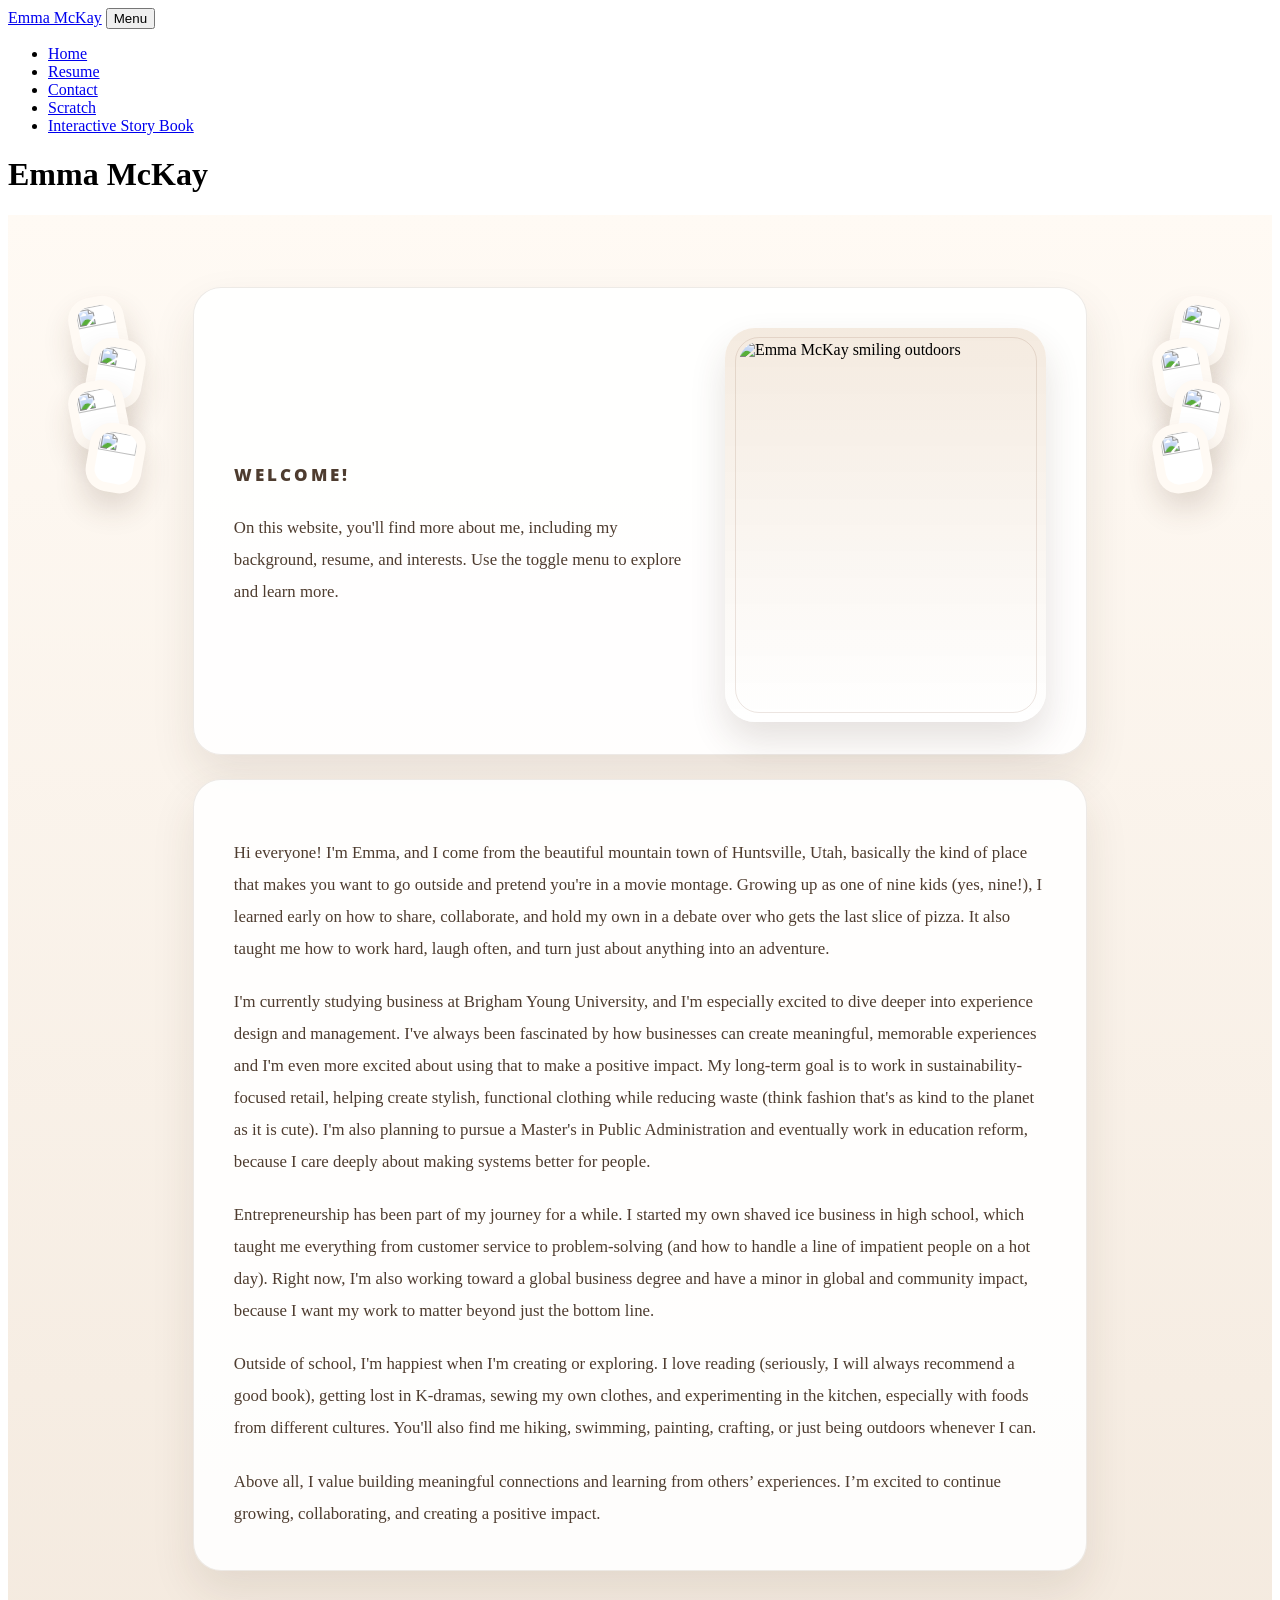
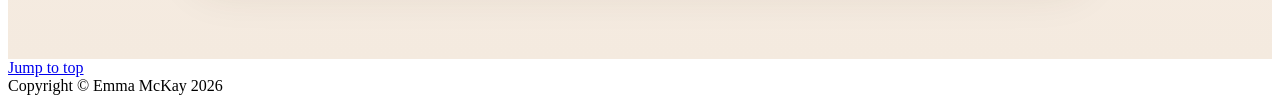
==== index.html @ 0299348a "Add files via upload" ====
<!DOCTYPE html>
<html lang="en">
    <head>
        <meta charset="utf-8" />
        <meta name="viewport" content="width=device-width, initial-scale=1, shrink-to-fit=no" />
        <meta name="description" content="Emma McKay's personal website featuring her background, resume, interests, and creative projects." />
        <meta name="author" content="Emma McKay" />
        <title>Emma McKay | Home</title>
        <link rel="icon" type="image/x-icon" href="assets/favicon.ico" />
        <!-- Font Awesome icons (free version)-->
        <script src="https://use.fontawesome.com/releases/v6.3.0/js/all.js" crossorigin="anonymous"></script>
        <!-- Google fonts-->
        <link href="https://fonts.googleapis.com/css?family=Lora:400,700,400italic,700italic" rel="stylesheet" type="text/css" />
        <link href="https://fonts.googleapis.com/css?family=Open+Sans:300italic,400italic,600italic,700italic,800italic,400,300,600,700,800" rel="stylesheet" type="text/css" />
        <!-- Core theme CSS (includes Bootstrap)-->
        <link href="css/styles.css" rel="stylesheet" />
        <style>
            header.masthead.home-masthead {
                background-image: url("website-pictures/book-shelf-beige-mobile-phone-background-wallpaper.jpeg");
                background-position: center 42%;
            }

            .home-intro {
                padding: 4.5rem 0 5.5rem;
                background: linear-gradient(180deg, #fffaf4 0%, #f4eadf 100%);
            }

            .home-intro-shell {
                display: grid;
                grid-template-columns: clamp(110px, 11vw, 152px) minmax(0, 1fr) clamp(110px, 11vw, 152px);
                gap: 1.5rem;
                align-items: start;
                max-width: 1560px;
                margin: 0 auto;
                padding: 0 1.25rem;
            }

            .home-photo-border {
                position: sticky;
                top: 6rem;
            }

            .home-photo-stack {
                display: flex;
                flex-direction: column;
                align-items: center;
                list-style: none;
                margin: 0;
                padding: 0.5rem 0 0;
            }

            .home-photo-stack li + li {
                margin-top: -1.65rem;
            }

            .home-border-shot {
                display: block;
                width: 100%;
                aspect-ratio: 3 / 4;
                object-fit: cover;
                border: 0.6rem solid rgba(255, 250, 244, 0.98);
                border-radius: 22px;
                background: #fff;
                box-shadow: 0 16px 30px rgba(72, 49, 33, 0.16);
            }

            .home-photo-border-left li:nth-child(odd) .home-border-shot {
                transform: rotate(-11deg) translateX(-0.55rem);
            }

            .home-photo-border-left li:nth-child(even) .home-border-shot {
                transform: rotate(10deg) translateX(0.55rem);
            }

            .home-photo-border-right li:nth-child(odd) .home-border-shot {
                transform: rotate(11deg) translateX(0.55rem);
            }

            .home-photo-border-right li:nth-child(even) .home-border-shot {
                transform: rotate(-10deg) translateX(-0.55rem);
            }

            .home-intro-layout {
                display: grid;
                gap: 1.5rem;
            }

            .home-intro-card {
                padding: 2.5rem;
                border: 1px solid rgba(110, 83, 60, 0.12);
                border-radius: 28px;
                background: rgba(255, 255, 255, 0.9);
                box-shadow: 0 20px 44px rgba(72, 49, 33, 0.1);
            }

            .home-welcome-card {
                padding-bottom: 2rem;
            }

            .home-intro-label {
                margin-bottom: 0.5rem;
                color: #8a5d47;
                font-family: "Open Sans", -apple-system, BlinkMacSystemFont, "Segoe UI", sans-serif;
                font-size: 0.82rem;
                font-weight: 800;
                letter-spacing: 0.18em;
                text-transform: uppercase;
            }

            .home-intro-heading {
                margin-bottom: 0.85rem;
                color: #3c291b;
                font-size: 1.8rem;
            }

            .home-intro-summary {
                margin-bottom: 0;
                color: #5a4739;
                font-size: 1rem;
                line-height: 1.8;
            }

            .home-intro-card p {
                margin-bottom: 1.35rem;
                color: #4e3c2f;
                font-size: 1.05rem;
                line-height: 1.9;
            }

            .home-intro-card p:last-child {
                margin-bottom: 0;
            }

            .home-split-card {
                display: grid;
                grid-template-columns: minmax(0, 1.3fr) minmax(220px, 0.9fr);
                gap: 1.75rem;
                align-items: center;
            }

            .home-story-copy {
                min-width: 0;
            }

            .home-photo-frame {
                position: relative;
                margin: 0;
                padding: 0.85rem;
                border-radius: 30px;
                background: linear-gradient(180deg, rgba(244, 234, 223, 0.98), rgba(255, 255, 255, 0.92));
                box-shadow: 0 18px 36px rgba(72, 49, 33, 0.14);
            }

            .home-photo-frame::before {
                content: "";
                position: absolute;
                inset: 0.6rem;
                border: 1px solid rgba(138, 93, 71, 0.16);
                border-radius: 24px;
                pointer-events: none;
            }

            .home-photo {
                display: block;
                width: 100%;
                aspect-ratio: 4 / 5;
                object-fit: cover;
                object-position: center;
                border-radius: 22px;
            }

            @media (max-width: 767.98px) {
                .home-intro {
                    padding: 3.25rem 0 4rem;
                }

                .home-intro-card {
                    padding: 1.75rem;
                    border-radius: 22px;
                }

                .home-intro-layout {
                    gap: 1.1rem;
                }

                .home-split-card {
                    grid-template-columns: 1fr;
                }

                .home-photo-frame {
                    max-width: 24rem;
                    margin: 0 auto;
                }

                .home-intro-label {
                    font-size: 0.78rem;
                }

                .home-intro-heading {
                    font-size: 1.5rem;
                }

                .home-intro-summary,
                .home-intro-card p {
                    font-size: 1rem;
                    line-height: 1.8;
                }
            }

            @media (max-width: 1199.98px) {
                .home-intro-shell {
                    grid-template-columns: 1fr;
                    padding: 0;
                }

                .home-photo-border {
                    display: none;
                }
            }
        </style>
    </head>
    <body id="top">
        <!-- Navigation-->
        <nav class="navbar navbar-expand-lg navbar-light" id="mainNav">
            <div class="container px-4 px-lg-5">
                <a class="navbar-brand" href="index.html">Emma McKay</a>
                <button class="navbar-toggler" type="button" data-bs-toggle="collapse" data-bs-target="#navbarResponsive" aria-controls="navbarResponsive" aria-expanded="false" aria-label="Toggle navigation">
                    Menu
                    <i class="fas fa-bars"></i>
                </button>
                <div class="collapse navbar-collapse" id="navbarResponsive">
                    <ul class="navbar-nav ms-auto py-4 py-lg-0">
                        <li class="nav-item"><a class="nav-link active px-lg-3 py-3 py-lg-4" href="index.html" aria-current="page">Home</a></li>
                        <li class="nav-item"><a class="nav-link px-lg-3 py-3 py-lg-4" href="about.html">Resume</a></li>
                        <li class="nav-item"><a class="nav-link px-lg-3 py-3 py-lg-4" href="contact.html">Contact</a></li>
                        <li class="nav-item"><a class="nav-link px-lg-3 py-3 py-lg-4" href="scratch.html">Scratch</a></li>
                        <li class="nav-item"><a class="nav-link px-lg-3 py-3 py-lg-4" href="interactive_storybook.html">Interactive Story Book</a></li>
                    </ul>
                </div>
            </div>
        </nav>
        <!-- Page Header-->
        <header class="masthead home-masthead">
            <div class="container position-relative px-4 px-lg-5">
                <div class="row gx-4 gx-lg-5 justify-content-center">
                    <div class="col-md-10 col-lg-8 col-xl-7">
                        <div class="site-heading">
                            <h1>Emma McKay</h1>
                        </div>
                    </div>
                </div>
            </div>
        </header>
        <!-- Main Content-->
        <main class="home-intro">
            <div class="home-intro-shell">
                <aside class="home-photo-border home-photo-border-left" aria-hidden="true">
                    <ul class="home-photo-stack">
                        <li><img class="home-border-shot" src="Photos/IMG_7400.JPG" alt="" loading="lazy" /></li>
                        <li><img class="home-border-shot" src="Photos/coster.JPG" alt="" loading="lazy" /></li>
                        <li><img class="home-border-shot" src="Photos/practice-140of153-original-2.jpg" alt="" loading="lazy" /></li>
                        <li><img class="home-border-shot" src="Photos/59D7F52F-4F9E-4565-9A83-C09DB206065E-2.JPG" alt="" loading="lazy" /></li>
                    </ul>
                </aside>

                <div class="container px-4 px-lg-5">
                    <div class="row gx-4 gx-lg-5 justify-content-center">
                        <div class="col-md-10 col-lg-9 col-xl-8">
                            <div class="home-intro-layout">
                                <section class="home-intro-card home-welcome-card home-split-card">
                                    <div>
                                        <p class="home-intro-label">Welcome!</p>
                                        <p class="home-intro-summary">
                                            On this website, you'll find more about me, including my background, resume, and interests. Use the toggle menu to explore and learn more.
                                        </p>
                                    </div>
                                    <figure class="home-photo-frame">
                                        <img class="home-photo" src="website-pictures/IMG_7386.JPG" alt="Emma McKay smiling outdoors" />
                                    </figure>
                                </section>

                                <section class="home-intro-card">
                                    <p>
                                        Hi everyone! I'm Emma, and I come from the beautiful mountain town of Huntsville, Utah, basically the kind of place that makes you want to go outside and pretend you're in a movie montage. Growing up as one of nine kids (yes, nine!), I learned early on how to share, collaborate, and hold my own in a debate over who gets the last slice of pizza. It also taught me how to work hard, laugh often, and turn just about anything into an adventure.
                                    </p>
                                    <p>
                                        I'm currently studying business at Brigham Young University, and I'm especially excited to dive deeper into experience design and management. I've always been fascinated by how businesses can create meaningful, memorable experiences and I'm even more excited about using that to make a positive impact. My long-term goal is to work in sustainability-focused retail, helping create stylish, functional clothing while reducing waste (think fashion that's as kind to the planet as it is cute). I'm also planning to pursue a Master's in Public Administration and eventually work in education reform, because I care deeply about making systems better for people.
                                    </p>
                                    <p>
                                        Entrepreneurship has been part of my journey for a while. I started my own shaved ice business in high school, which taught me everything from customer service to problem-solving (and how to handle a line of impatient people on a hot day). Right now, I'm also working toward a global business degree and have a minor in global and community impact, because I want my work to matter beyond just the bottom line.
                                    </p>
                                    <p>
                                        Outside of school, I'm happiest when I'm creating or exploring. I love reading (seriously, I will always recommend a good book), getting lost in K-dramas, sewing my own clothes, and experimenting in the kitchen, especially with foods from different cultures. You'll also find me hiking, swimming, painting, crafting, or just being outdoors whenever I can.
                                    </p>
                                    <p>
                                        Above all, I value building meaningful connections and learning from others’ experiences. I’m excited to continue growing, collaborating, and creating a positive impact.
                                    </p>
                                </section>
                            </div>
                        </div>
                    </div>
                </div>

                <aside class="home-photo-border home-photo-border-right" aria-hidden="true">
                    <ul class="home-photo-stack">
                        <li><img class="home-border-shot" src="Photos/IMG_9584_Original-2.jpg" alt="" loading="lazy" /></li>
                        <li><img class="home-border-shot" src="Photos/20231219_143110_Original-2.jpg" alt="" loading="lazy" /></li>
                        <li><img class="home-border-shot" src="Photos/fqs-2025-10-04-121952.945-2.JPG" alt="" loading="lazy" /></li>
                        <li><img class="home-border-shot" src="Photos/IMG_1950.jpg" alt="" loading="lazy" /></li>
                    </ul>
                </aside>
            </div>
        </main>
        <div class="container px-4 px-lg-5 pb-3">
            <div class="text-center">
                <a href="#top">Jump to top</a>
            </div>
        </div>
        <!-- Footer-->
        <footer class="border-top">
            <div class="container px-4 px-lg-5">
                <div class="row gx-4 gx-lg-5 justify-content-center">
                    <div class="col-md-10 col-lg-8 col-xl-7">
                        <div class="small text-center text-muted fst-italic">Copyright &copy; Emma McKay 2026</div>
                    </div>
                </div>
            </div>
        </footer>
        <!-- Bootstrap core JS-->
        <script src="https://cdn.jsdelivr.net/npm/bootstrap@5.2.3/dist/js/bootstrap.bundle.min.js"></script>
        <!-- Core theme JS-->
        <script src="js/scripts.js"></script>
    </body>
</html>
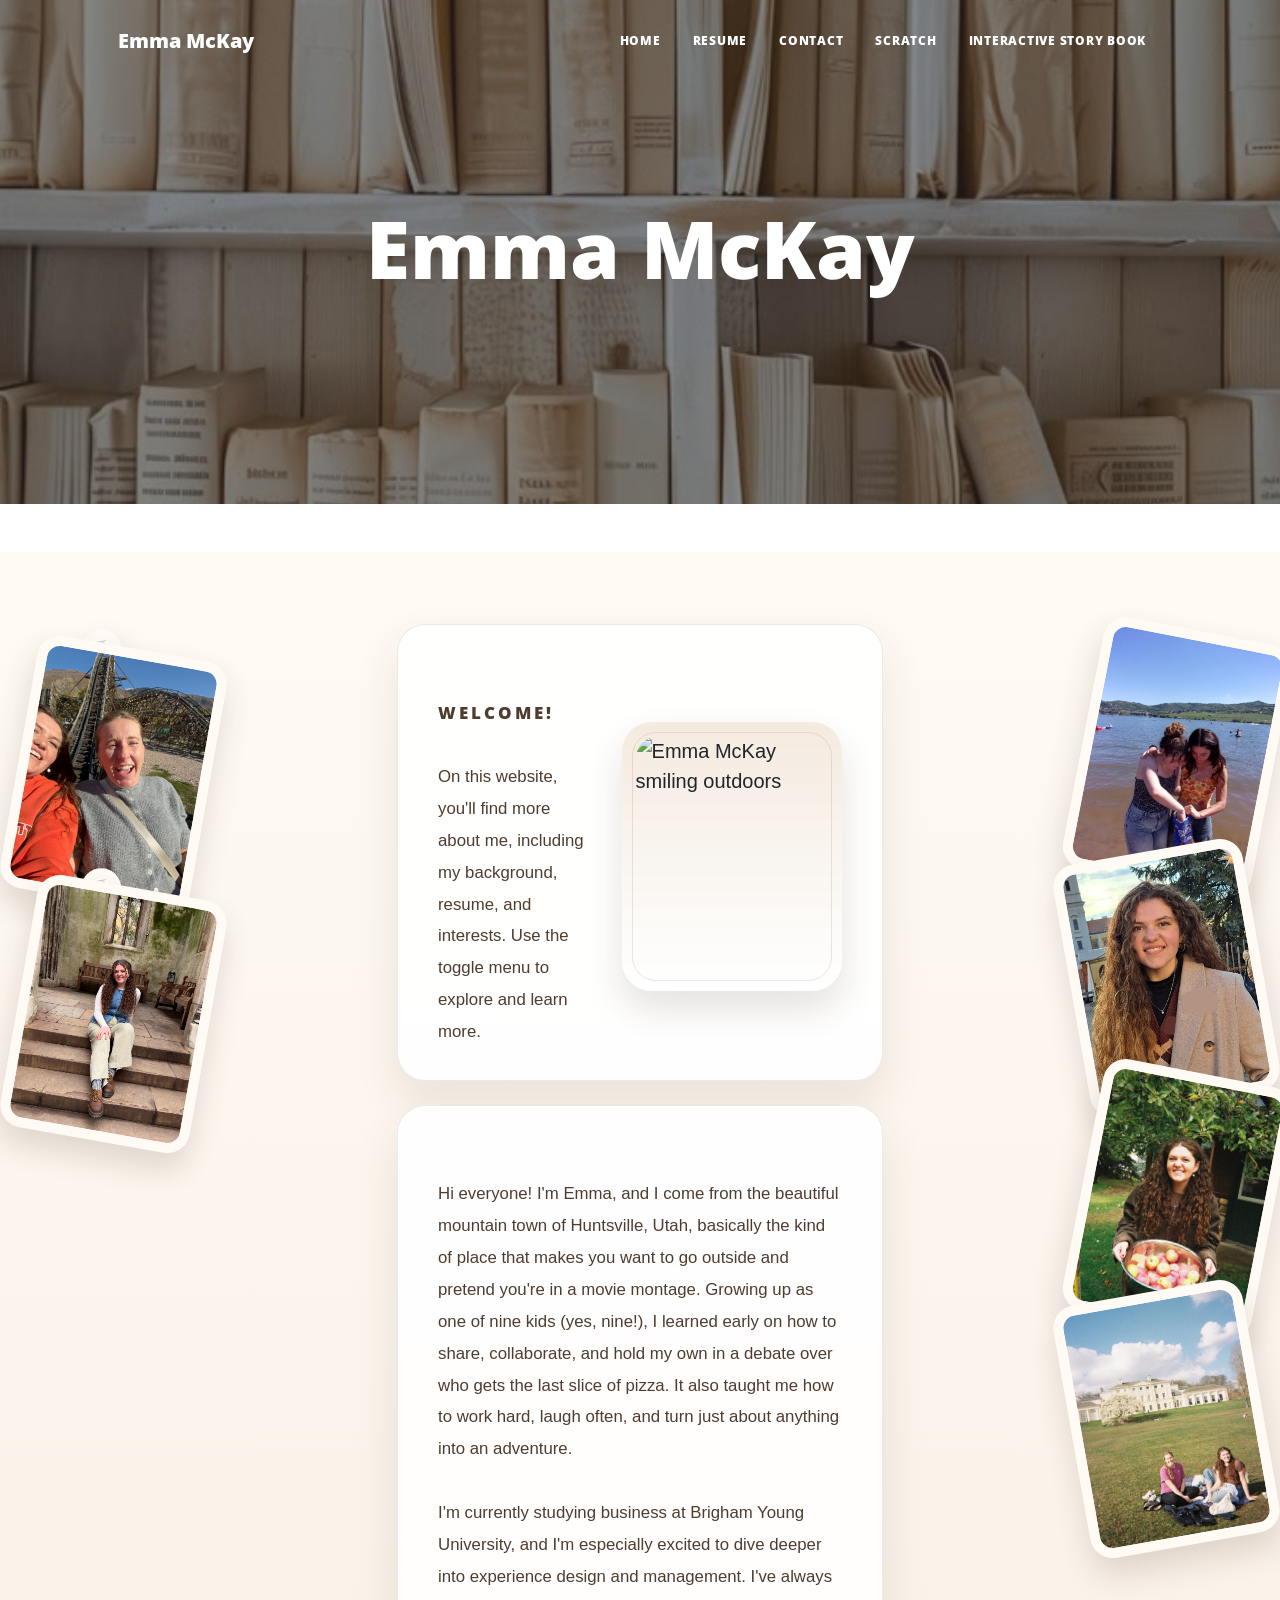
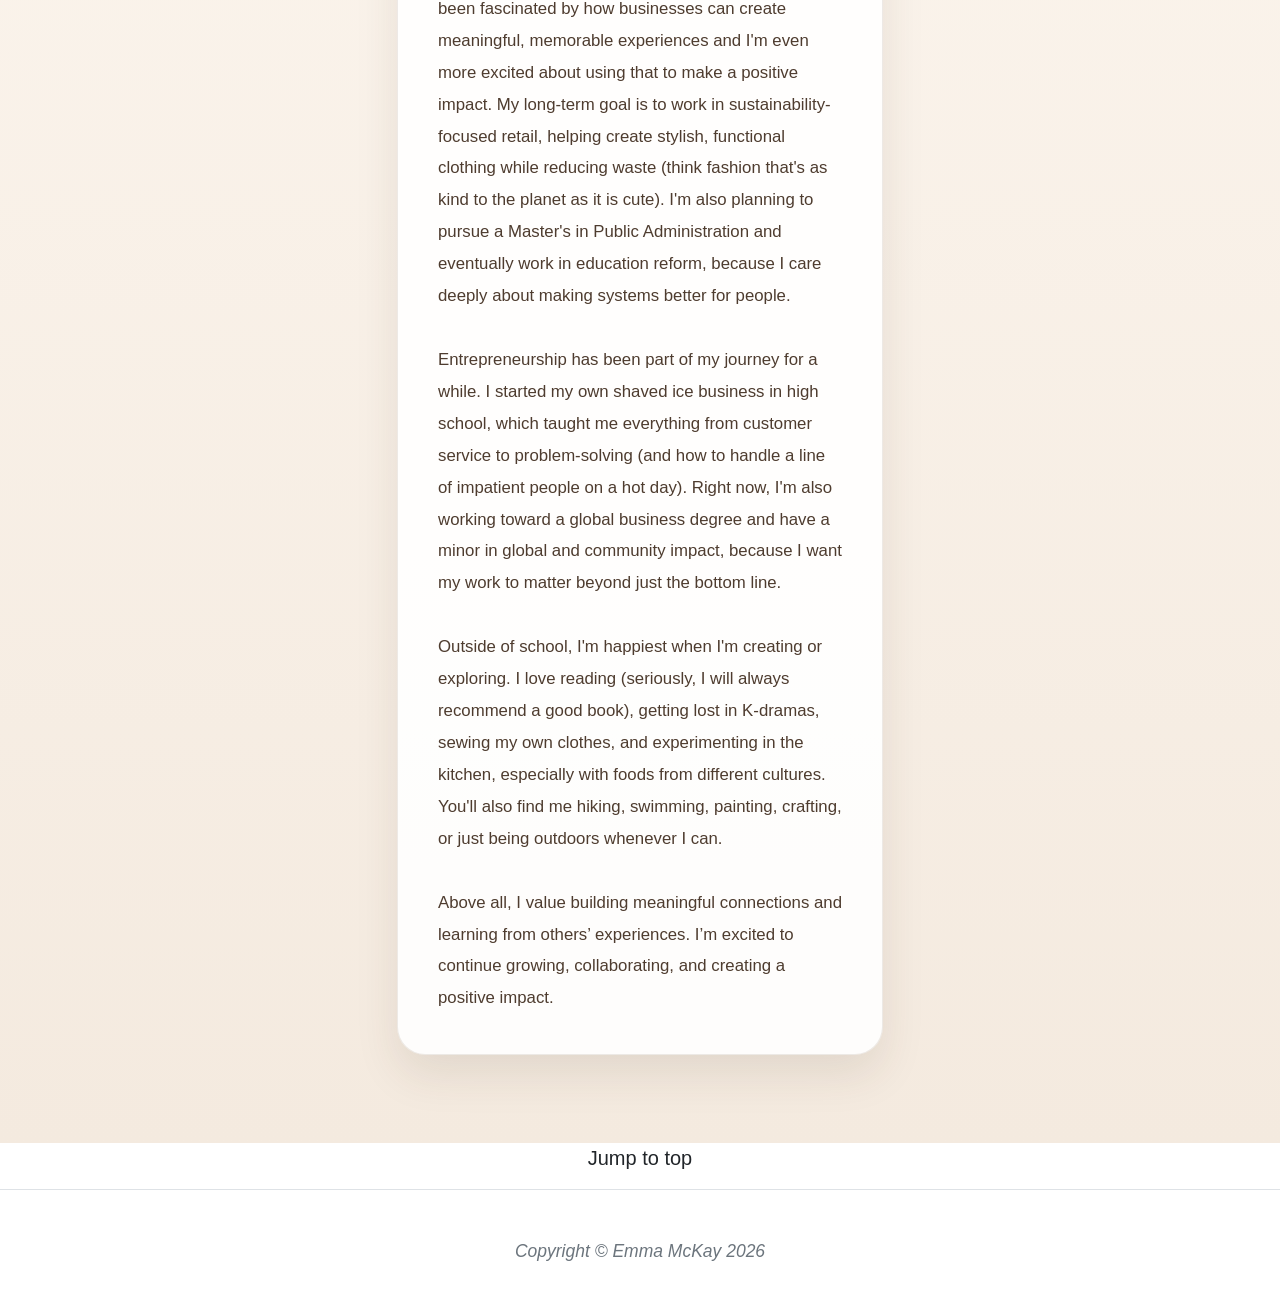
==== commit 10bdd503: "Add files via upload" ====
--- a/index.html
+++ b/index.html
@@ -27,12 +27,12 @@
 
             .home-intro-shell {
                 display: grid;
-                grid-template-columns: clamp(110px, 11vw, 152px) minmax(0, 1fr) clamp(110px, 11vw, 152px);
-                gap: 1.5rem;
+                grid-template-columns: clamp(130px, 15vw, 240px) minmax(0, 1fr) clamp(130px, 15vw, 240px);
+                gap: clamp(0.4rem, 0.9vw, 0.85rem);
                 align-items: start;
                 max-width: 1560px;
                 margin: 0 auto;
-                padding: 0 1.25rem;
+                padding: 0 0.75rem;
             }
 
             .home-photo-border {
@@ -46,11 +46,11 @@
                 align-items: center;
                 list-style: none;
                 margin: 0;
-                padding: 0.5rem 0 0;
+                padding: 0.25rem 0 0;
             }
 
             .home-photo-stack li + li {
-                margin-top: -1.65rem;
+                margin-top: -2.2rem;
             }
 
             .home-border-shot {
@@ -58,26 +58,26 @@
                 width: 100%;
                 aspect-ratio: 3 / 4;
                 object-fit: cover;
-                border: 0.6rem solid rgba(255, 250, 244, 0.98);
-                border-radius: 22px;
+                border: clamp(0.45rem, 0.85vw, 0.75rem) solid rgba(255, 250, 244, 0.98);
+                border-radius: clamp(18px, 1.8vw, 24px);
                 background: #fff;
                 box-shadow: 0 16px 30px rgba(72, 49, 33, 0.16);
             }
 
             .home-photo-border-left li:nth-child(odd) .home-border-shot {
-                transform: rotate(-11deg) translateX(-0.55rem);
+                transform: rotate(-11deg) translateX(-0.35rem);
             }
 
             .home-photo-border-left li:nth-child(even) .home-border-shot {
-                transform: rotate(10deg) translateX(0.55rem);
+                transform: rotate(10deg) translateX(0.35rem);
             }
 
             .home-photo-border-right li:nth-child(odd) .home-border-shot {
-                transform: rotate(11deg) translateX(0.55rem);
+                transform: rotate(11deg) translateX(0.35rem);
             }
 
             .home-photo-border-right li:nth-child(even) .home-border-shot {
-                transform: rotate(-10deg) translateX(-0.55rem);
+                transform: rotate(-10deg) translateX(-0.35rem);
             }
 
             .home-intro-layout {
@@ -207,7 +207,7 @@
                 }
             }
 
-            @media (max-width: 1199.98px) {
+            @media (max-width: 991.98px) {
                 .home-intro-shell {
                     grid-template-columns: 1fr;
                     padding: 0;
